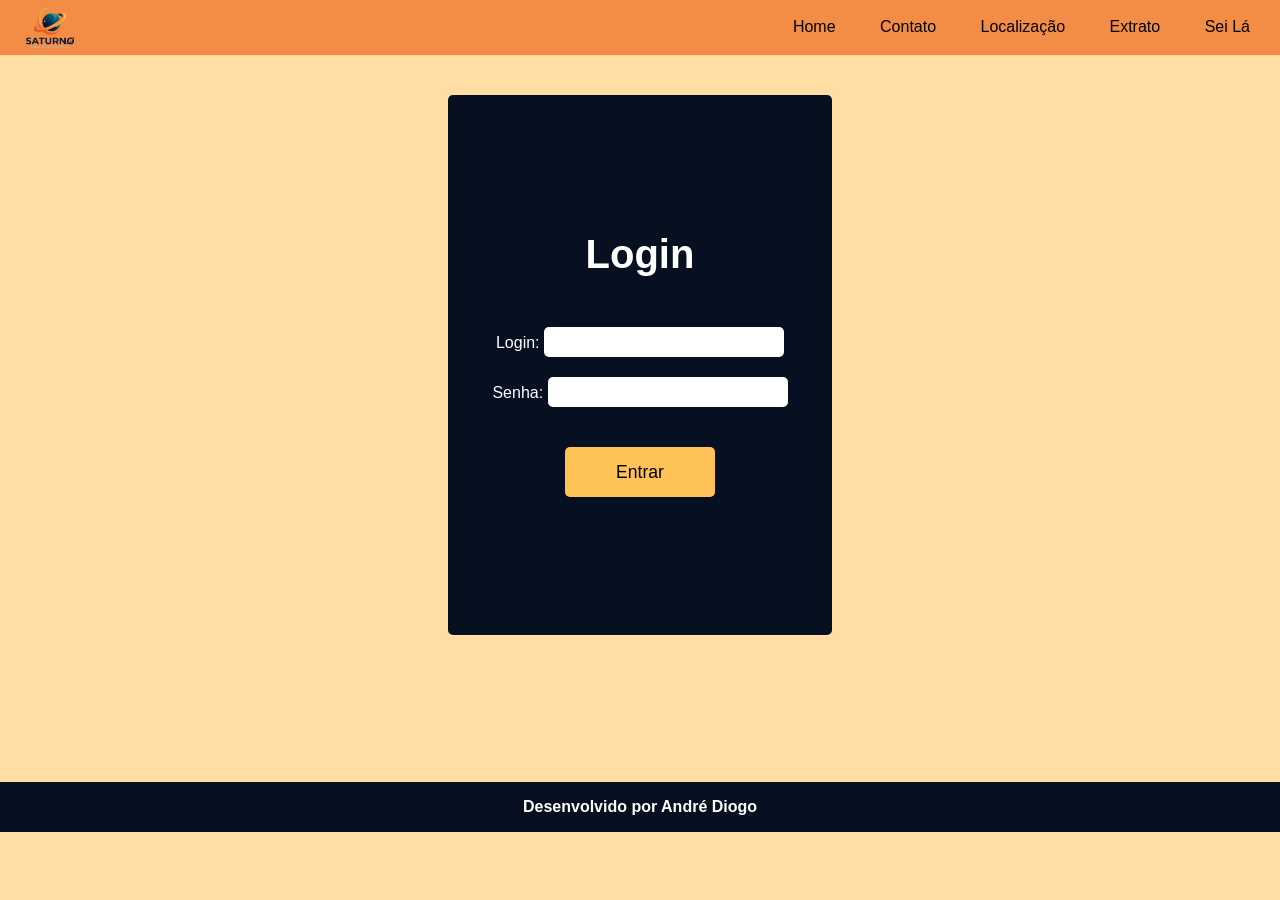
==== projeto-tela-login/index.html @ a1d237b5 "Baseline - v1.0" ====
<!DOCTYPE html>
<html lang="pt-BR">
<head>
    <meta charset="UTF-8">
    <meta name="viewport" content="width=device-width, initial-scale=1.0">
    <title>Login</title>
    <link rel="stylesheet" href="css/style.css">
</head>
<body>
    <main>
        <header>
            <img src="./imagens/saturno.png" alt="Logo">
            <nav>
               <span>Home</span>
               <span>Contato</span>
               <span>Localização</span>
               <span>Extrato</span>
               <span>Sei Lá</span>
            </nav>
        </header>
        <section>
            <h2>Login</h2>
            <p><label for="txtlogin">Login:</label>
                <input type="email" name="login" id="txtlogin">
            </p>

            <p><label for="txtsenha">Senha:</label>
                <input type="password" name="senha" id="txtsenha">
            </p>
            <button>Entrar</button>
        </section>
    </main>
    <footer>
        <p><strong>Desenvolvido por André Diogo</strong></p>
    </footer>
</body>
</html>
---- projeto-tela-login/css/style.css ----
@charset "UTF-8";

* {
    margin: 0;
    padding: 0;
    box-sizing: border-box;
    font-family: Arial, Helvetica, sans-serif;
}

body {
    background-color:#ffdda3;
}

main {
    display: flex;
    flex-flow: column wrap;
    align-items: center;
}

header {
    display: flex;
    background-color: #F38C44;
    width: 100%;
    margin-bottom: 40px;
    justify-content: space-between;

}

header img {
    width: 100px;
    display: inline-block;
}

nav {
    display: inline-block;
    line-height: 20px;
    margin-right: 30px;
    align-self: center;
}

nav span {
    margin-left: 40px;
    cursor: pointer;
}

nav span:hover {
    color: white;
    font-size: 1.1em;
    transition: all 0.3s ease;
}

section {
    display: flex;
    flex-flow: column wrap;
    align-items: center;
    justify-content: center;
    background-color: #061021;
    color: #fff;
    width: 30vw;
    height: 60vh;
    border-radius: 5px;
}

section p {
    margin-bottom: 20px;
}

section p label {
    width: 70px;
}

section p input{
    flex: 1;
    height: 30px;
    border: none;
    border-radius: 5px;
    font-size: 1.2em;
}

section h2 {
    text-align: center;
    font-size: 2.5em;
    margin-bottom: 50px;
}

button {
    width: 150px;
    margin-top: 20px;
    height: 50px;
    border: none;
    border-radius: 5px;
    font-size: 1.1em;
    cursor: pointer;
    background-color: #FFC257;
    transition: all 0.3s ease;
}

button:hover {
    background-color: #ffdda3;
}

footer {
    text-align: center;
    line-height: 50px;
    color: #fff;
    margin-top: 147px;
    background-color: #061021;
    height: 50px;
}
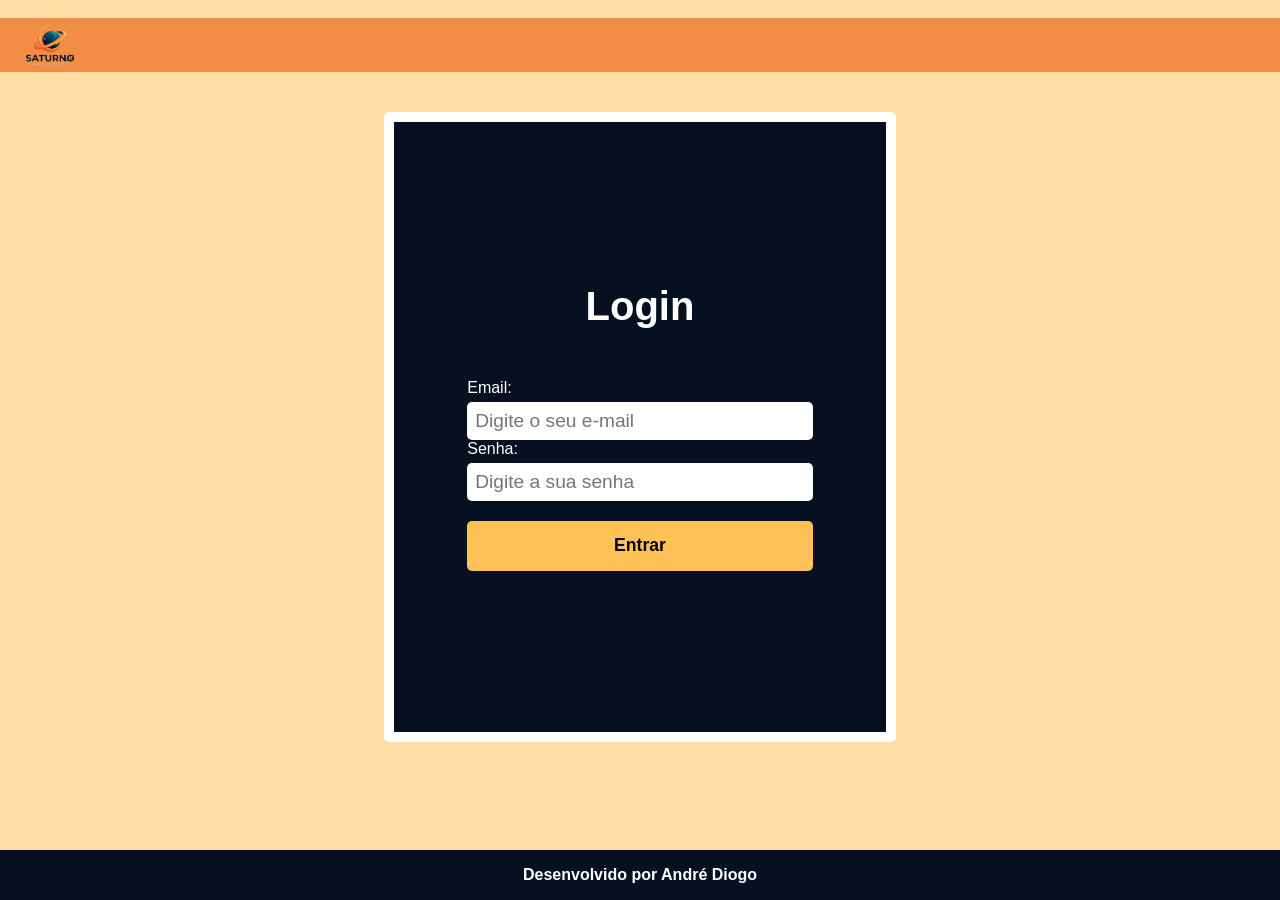
==== commit 2a1ec38b: "Adicionar placeholders em ambos inputs do login" ====
--- a/projeto-tela-login/index.html
+++ b/projeto-tela-login/index.html
@@ -20,12 +20,12 @@
         </header>
         <section>
             <h2>Login</h2>
-            <p><label for="txtlogin">Login:</label>
-                <input type="email" name="login" id="txtlogin">
+            <p><label for="txtlogin">Email:</label>
+                <input type="email" name="email" id="txtemail" placeholder="Digite o seu e-mail">
             </p>
 
             <p><label for="txtsenha">Senha:</label>
-                <input type="password" name="senha" id="txtsenha">
+                <input type="password" name="senha" id="txtsenha" placeholder="Digite a sua senha">
             </p>
             <button>Entrar</button>
         </section>
--- a/projeto-tela-login/css/style.css
+++ b/projeto-tela-login/css/style.css
@@ -9,11 +9,16 @@
 
 body {
     background-color:#ffdda3;
+    min-height: 100vh;
+    display: flex;
+    flex-direction: column;
 }
 
 main {
+    flex: 1;
     display: flex;
-    flex-flow: column wrap;
+    flex-direction: column;
+    justify-content: center;
     align-items: center;
 }
 
@@ -32,7 +37,7 @@
 }
 
 nav {
-    display: inline-block;
+    display: none;
     line-height: 20px;
     margin-right: 30px;
     align-self: center;
@@ -56,13 +61,38 @@
     justify-content: center;
     background-color: #061021;
     color: #fff;
-    width: 30vw;
-    height: 60vh;
+    width: 80vw;
+    height: 70vh;
     border-radius: 5px;
+    border: 10px solid white;
+    padding: 30px;
+    box-shadow: 0 10px 30px rgba(0, 0, 0, 0,2);
 }
 
+@media (min-width:600px) {
+section {
+    width: 60vw;
+}
+    
+}
+
+@media (min-width:900px) {
+section {
+    width: 50vw;
+}
+
+}
+
+@media (min-width:1200px) {
+section {
+    width: 40vw;
+}
+
+}
 section p {
-    margin-bottom: 20px;
+    display: flex;
+    flex-direction: column;
+    width: 80%;
 }
 
 section p label {
@@ -75,6 +105,8 @@
     border: none;
     border-radius: 5px;
     font-size: 1.2em;
+    margin-top: 5px;
+    padding: 8px;
 }
 
 section h2 {
@@ -84,7 +116,7 @@
 }
 
 button {
-    width: 150px;
+    width: 80%;
     margin-top: 20px;
     height: 50px;
     border: none;
@@ -93,6 +125,7 @@
     cursor: pointer;
     background-color: #FFC257;
     transition: all 0.3s ease;
+    font-weight: bold;
 }
 
 button:hover {
@@ -103,7 +136,7 @@
     text-align: center;
     line-height: 50px;
     color: #fff;
-    margin-top: 147px;
+    margin-top: 10vh;
     background-color: #061021;
     height: 50px;
 }
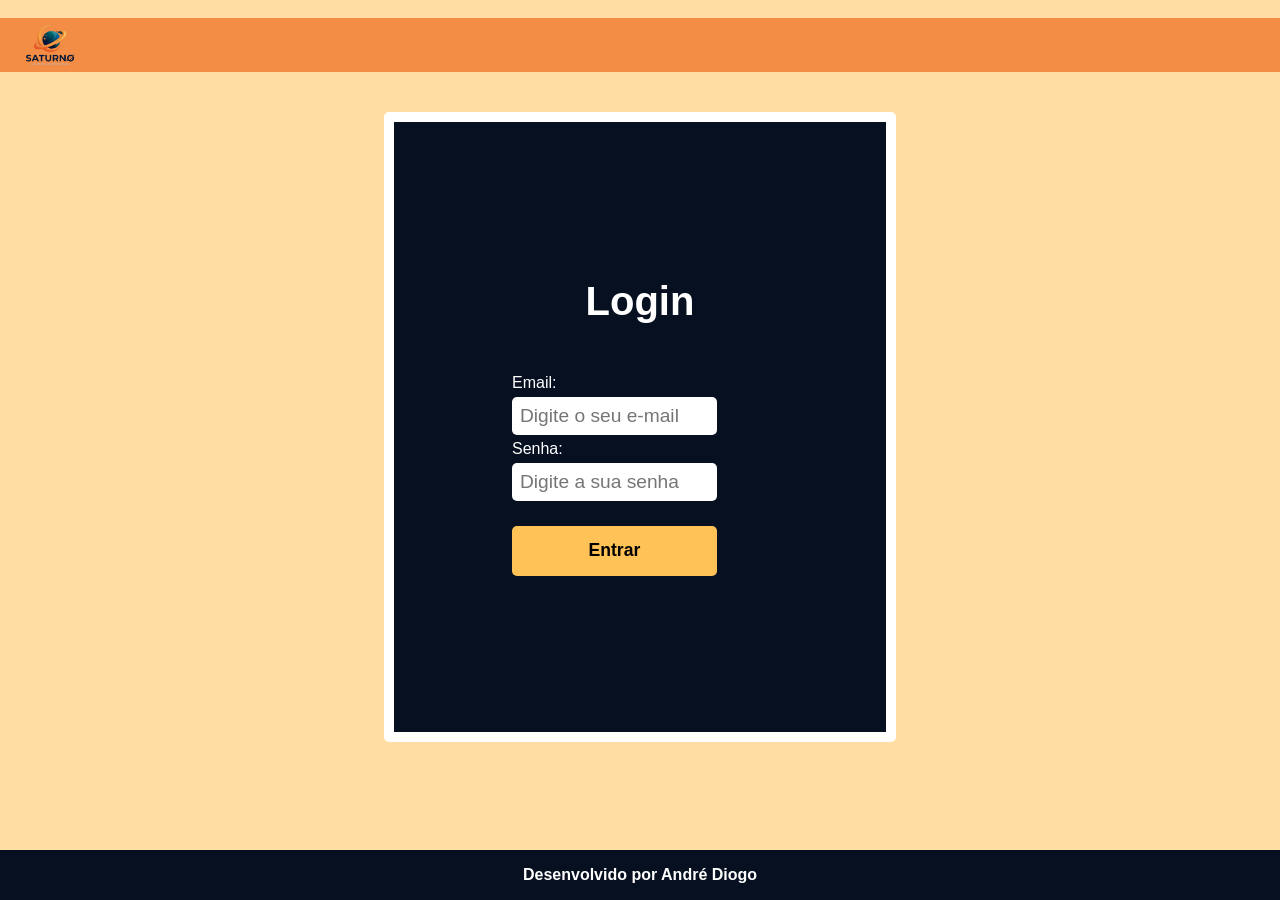
==== commit 517d5524: "Adicionar a tag form entre os inputs" ====
--- a/projeto-tela-login/index.html
+++ b/projeto-tela-login/index.html
@@ -20,14 +20,15 @@
         </header>
         <section>
             <h2>Login</h2>
-            <p><label for="txtlogin">Email:</label>
-                <input type="email" name="email" id="txtemail" placeholder="Digite o seu e-mail">
-            </p>
-
-            <p><label for="txtsenha">Senha:</label>
-                <input type="password" name="senha" id="txtsenha" placeholder="Digite a sua senha">
-            </p>
-            <button>Entrar</button>
+            <form action="get">
+                <p><label for="txtlogin">Email:</label>
+                    <input type="email" name="email" id="txtemail" placeholder="Digite o seu e-mail">
+                </p>
+                <p><label for="txtsenha">Senha:</label>
+                    <input type="password" name="senha" id="txtsenha" placeholder="Digite a sua senha">
+                </p>
+                <button>Entrar</button>
+            </form>
         </section>
     </main>
     <footer>
--- a/projeto-tela-login/css/style.css
+++ b/projeto-tela-login/css/style.css
@@ -99,14 +99,19 @@
     width: 70px;
 }
 
-section p input{
+section p input {
     flex: 1;
     height: 30px;
     border: none;
     border-radius: 5px;
     font-size: 1.2em;
     margin-top: 5px;
+    margin-bottom: 5px;
     padding: 8px;
+}
+
+section p input:focus {
+    outline: 2px solid #FFC257
 }
 
 section h2 {
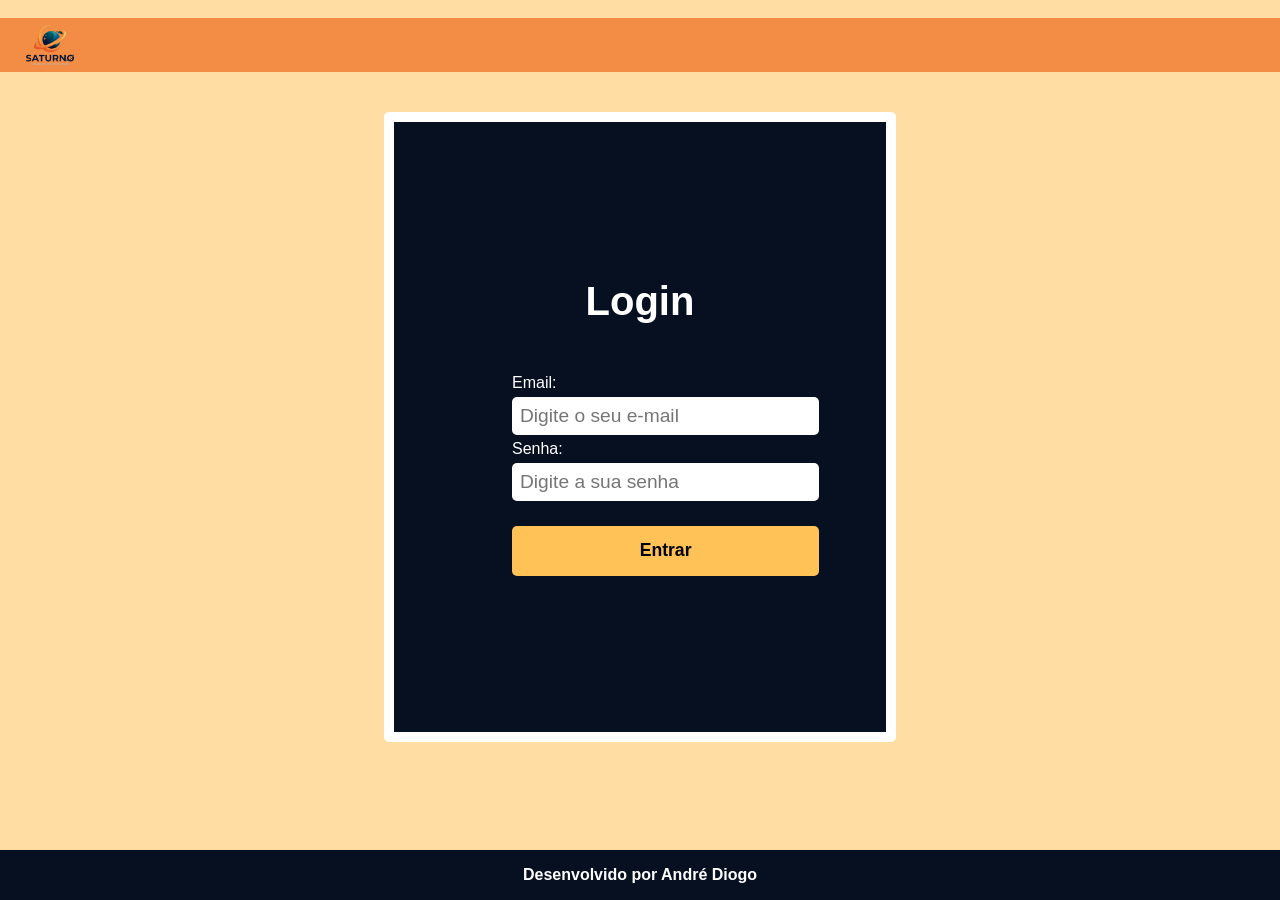
==== commit 0b47099c: "Adicionar ajustes na tela" ====
--- a/projeto-tela-login/index.html
+++ b/projeto-tela-login/index.html
@@ -21,11 +21,11 @@
         <section>
             <h2>Login</h2>
             <form action="get">
-                <p><label for="txtlogin">Email:</label>
-                    <input type="email" name="email" id="txtemail" placeholder="Digite o seu e-mail">
+                <p><label for="txtemail">Email:</label>
+                    <input type="email" name="nemail" id="txtemail" placeholder="Digite o seu e-mail">
                 </p>
                 <p><label for="txtsenha">Senha:</label>
-                    <input type="password" name="senha" id="txtsenha" placeholder="Digite a sua senha">
+                    <input type="password" name="nsenha" id="txtsenha" placeholder="Digite a sua senha">
                 </p>
                 <button>Entrar</button>
             </form>
--- a/projeto-tela-login/css/style.css
+++ b/projeto-tela-login/css/style.css
@@ -92,7 +92,7 @@
 section p {
     display: flex;
     flex-direction: column;
-    width: 80%;
+    width: 120%;
 }
 
 section p label {
@@ -121,7 +121,7 @@
 }
 
 button {
-    width: 80%;
+    width: 120%;
     margin-top: 20px;
     height: 50px;
     border: none;
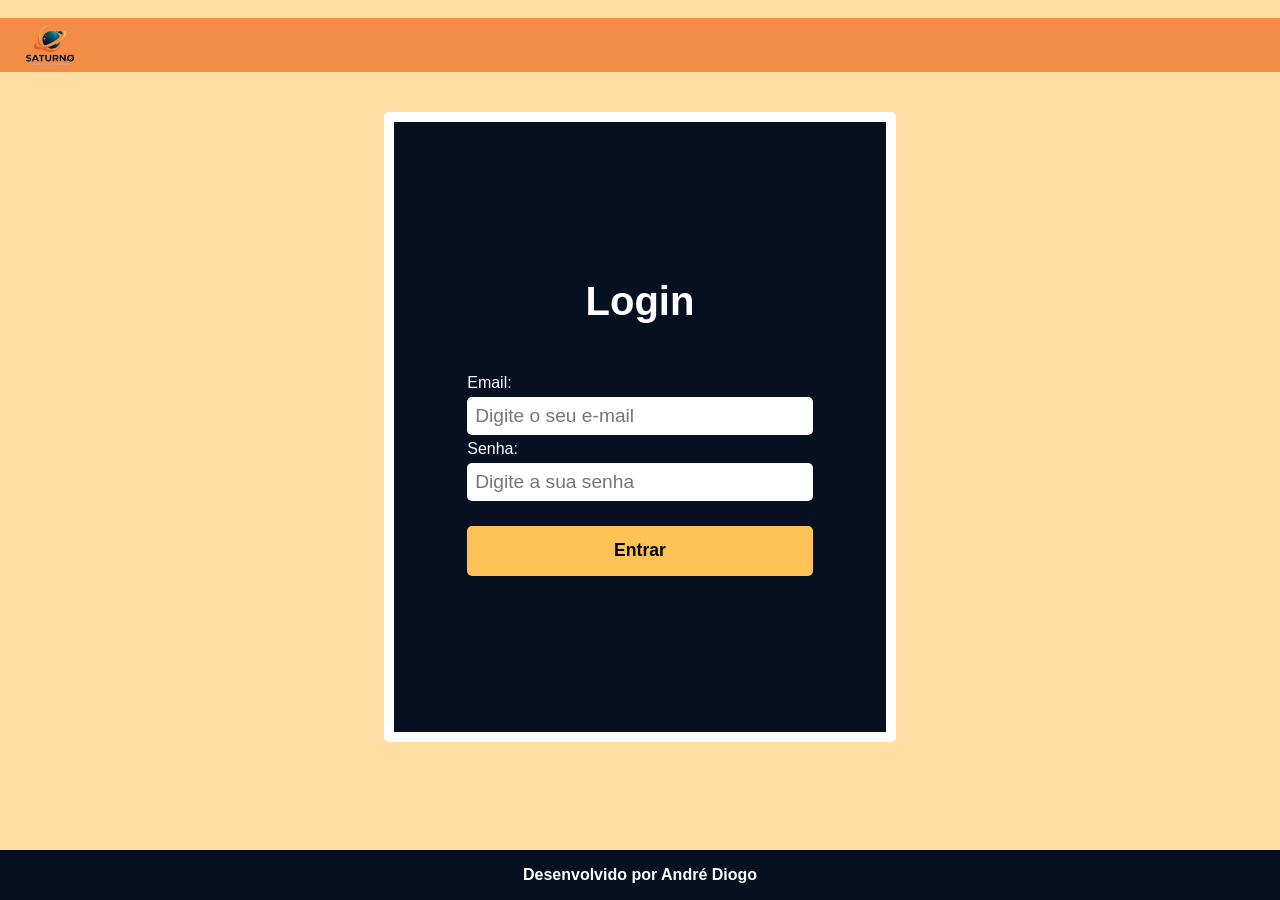
==== commit cf4c1ba6: "Adicionar ajustes na tela 2.0" ====
--- a/projeto-tela-login/index.html
+++ b/projeto-tela-login/index.html
@@ -18,18 +18,18 @@
                <span>Sei Lá</span>
             </nav>
         </header>
-        <section>
-            <h2>Login</h2>
-            <form action="get">
-                <p><label for="txtemail">Email:</label>
-                    <input type="email" name="nemail" id="txtemail" placeholder="Digite o seu e-mail">
-                </p>
-                <p><label for="txtsenha">Senha:</label>
-                    <input type="password" name="nsenha" id="txtsenha" placeholder="Digite a sua senha">
-                </p>
-                <button>Entrar</button>
-            </form>
-        </section>
+        <form action="get">
+            <section>
+                <h2>Login</h2>
+                    <p><label for="txtemail">Email:</label>
+                        <input type="email" name="nemail" id="txtemail" placeholder="Digite o seu e-mail">
+                    </p>
+                    <p><label for="txtsenha">Senha:</label>
+                        <input type="password" name="nsenha" id="txtsenha" placeholder="Digite a sua senha">
+                    </p>
+                    <button>Entrar</button>
+            </section>
+        </form>
     </main>
     <footer>
         <p><strong>Desenvolvido por André Diogo</strong></p>
--- a/projeto-tela-login/css/style.css
+++ b/projeto-tela-login/css/style.css
@@ -92,7 +92,7 @@
 section p {
     display: flex;
     flex-direction: column;
-    width: 120%;
+    width: 80%;
 }
 
 section p label {
@@ -121,7 +121,7 @@
 }
 
 button {
-    width: 120%;
+    width: 80%;
     margin-top: 20px;
     height: 50px;
     border: none;
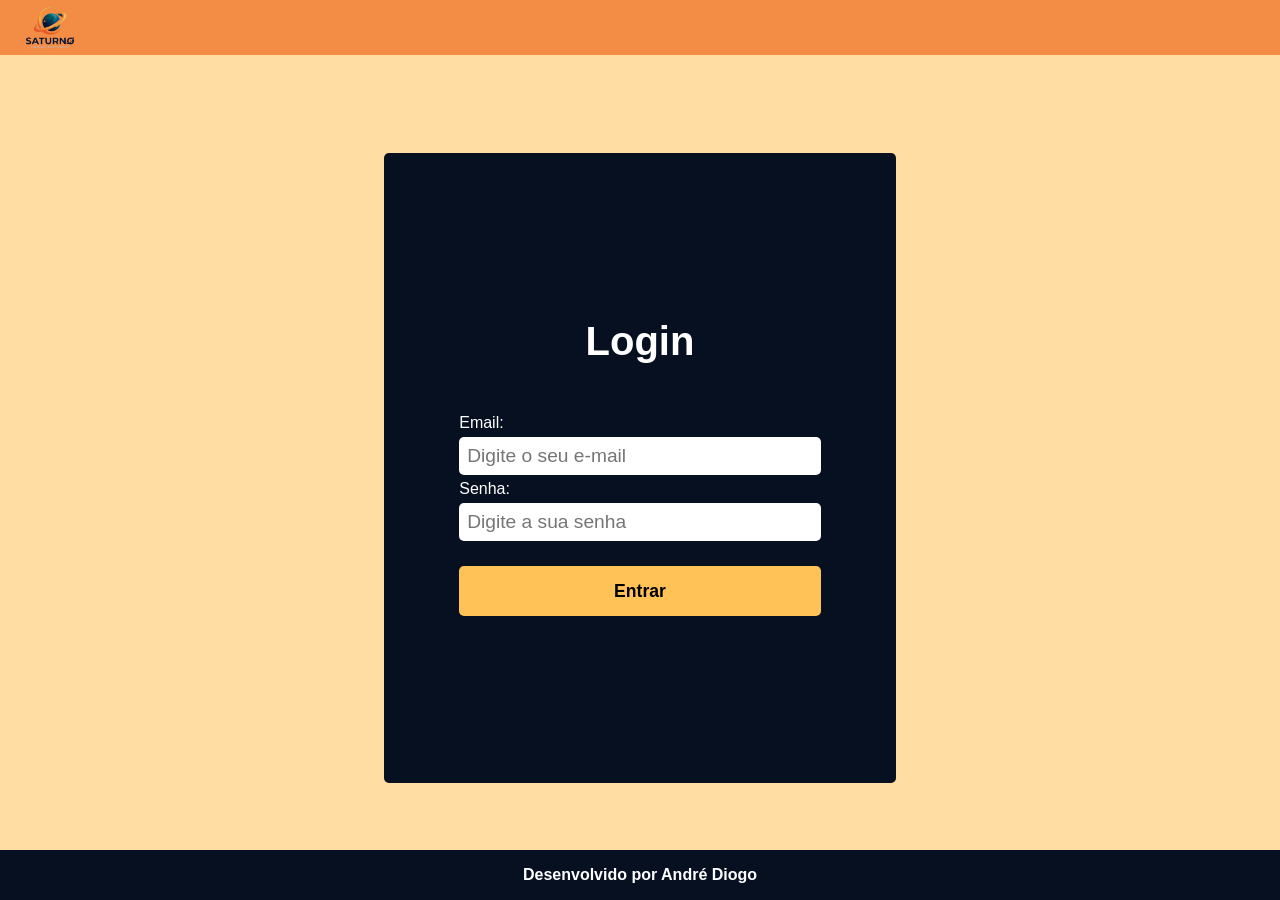
==== commit a8dd05f9: "adicionar 'required' em ambos os campos do login" ====
--- a/projeto-tela-login/index.html
+++ b/projeto-tela-login/index.html
@@ -18,14 +18,14 @@
                <span>Sei Lá</span>
             </nav>
         </header>
-        <form action="get">
+        <form action="login.php" method="get" >
             <section>
                 <h2>Login</h2>
                     <p><label for="txtemail">Email:</label>
-                        <input type="email" name="nemail" id="txtemail" placeholder="Digite o seu e-mail">
+                        <input type="email" name="nemail" id="txtemail" placeholder="Digite o seu e-mail" required>
                     </p>
                     <p><label for="txtsenha">Senha:</label>
-                        <input type="password" name="nsenha" id="txtsenha" placeholder="Digite a sua senha">
+                        <input type="password" name="nsenha" id="txtsenha" placeholder="Digite a sua senha" required>
                     </p>
                     <button>Entrar</button>
             </section>
--- a/projeto-tela-login/css/style.css
+++ b/projeto-tela-login/css/style.css
@@ -18,7 +18,7 @@
     flex: 1;
     display: flex;
     flex-direction: column;
-    justify-content: center;
+    justify-content: space-between;
     align-items: center;
 }
 
@@ -26,7 +26,6 @@
     display: flex;
     background-color: #F38C44;
     width: 100%;
-    margin-bottom: 40px;
     justify-content: space-between;
 
 }
@@ -63,8 +62,8 @@
     color: #fff;
     width: 80vw;
     height: 70vh;
+    margin-bottom: 7.5vh;
     border-radius: 5px;
-    border: 10px solid white;
     padding: 30px;
     box-shadow: 0 10px 30px rgba(0, 0, 0, 0,2);
 }
@@ -141,7 +140,6 @@
     text-align: center;
     line-height: 50px;
     color: #fff;
-    margin-top: 10vh;
     background-color: #061021;
     height: 50px;
 }
